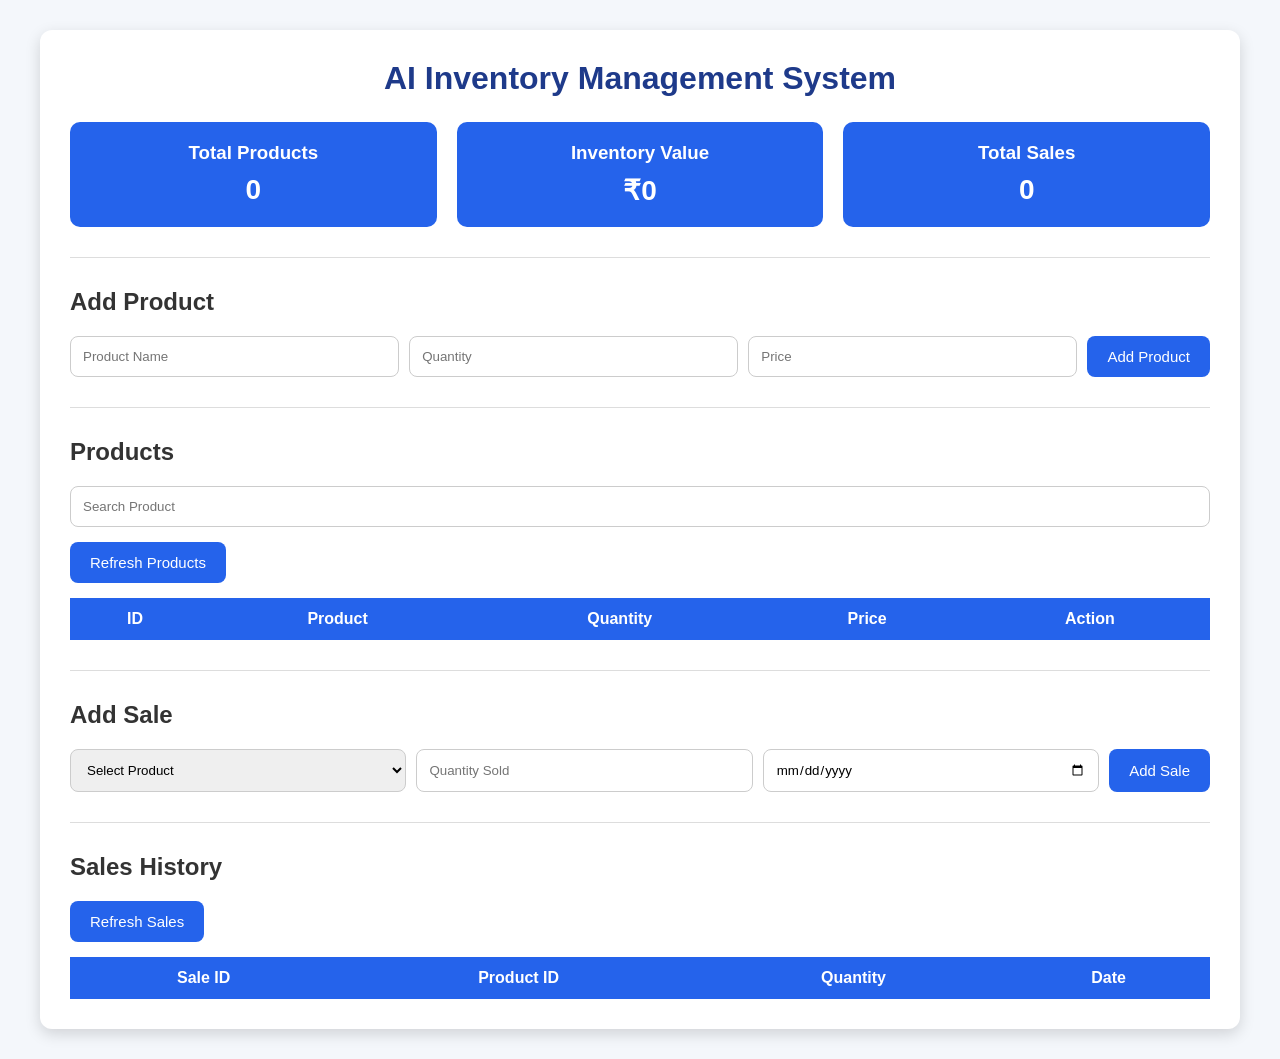
==== frontend/index.html @ f535dc20 "Version 1.0 - AI Inventory Management System" ====
<!DOCTYPE html>
<html lang="en">
<head>
    <meta charset="UTF-8">
    <meta name="viewport" content="width=device-width, initial-scale=1.0">
    <title>AI Inventory Management System</title>
    <link rel="stylesheet" href="style.css">
</head>
<body>

<div class="container">

<h1>AI Inventory Management System</h1>

<div class="dashboard">

<div class="card">
<h3>Total Products</h3>
<p id="totalProducts">0</p>
</div>

<div class="card">
<h3>Inventory Value</h3>
<p id="inventoryValue">₹0</p>
</div>

<div class="card">
<h3>Total Sales</h3>
<p id="totalSales">0</p>
</div>

</div>

<hr>

<h2>Add Product</h2>

<div class="form">

<input type="text" id="product_name" placeholder="Product Name">

<input type="number" id="quantity" placeholder="Quantity">

<input type="number" id="price" placeholder="Price">

<button onclick="addProduct()">Add Product</button>

</div>

<hr>

<h2>Products</h2>

<input
type="text"
id="searchProduct"
placeholder="Search Product"
onkeyup="searchProducts()">

<button onclick="loadProducts()">Refresh Products</button>

<table>

<thead>

<tr>

<th>ID</th>

<th>Product</th>

<th>Quantity</th>

<th>Price</th>

<th>Action</th>

</tr>

</thead>

<tbody id="productTable">

</tbody>

</table>

<hr>

<h2>Add Sale</h2>

<div class="form">

<select id="product_id">

<option value="">Select Product</option>

</select>

<input
type="number"
id="quantity_sold"
placeholder="Quantity Sold">

<input
type="date"
id="sale_date">

<button onclick="addSale()">

Add Sale

</button>

</div>

<hr>

<h2>Sales History</h2>

<button onclick="loadSales()">

Refresh Sales

</button>

<table>

<thead>

<tr>

<th>Sale ID</th>

<th>Product ID</th>

<th>Quantity</th>

<th>Date</th>

</tr>

</thead>

<tbody id="salesTable">

</tbody>

</table>

</div>

<script src="script.js"></script>

</body>
</html>
---- frontend/style.css ----
*{
    margin:0;
    padding:0;
    box-sizing:border-box;
    font-family:Arial, Helvetica, sans-serif;
}

body{

    background:#f4f7fb;

    padding:30px;

}

.container{

    max-width:1200px;

    margin:auto;

    background:white;

    padding:30px;

    border-radius:12px;

    box-shadow:0 5px 15px rgba(0,0,0,.15);

}

h1{

    text-align:center;

    color:#1e3a8a;

    margin-bottom:25px;

}

h2{

    margin:20px 0;

    color:#333;

}

.dashboard{

    display:flex;

    gap:20px;

    margin-bottom:25px;

}

.card{

    flex:1;

    background:#2563eb;

    color:white;

    padding:20px;

    border-radius:10px;

    text-align:center;

    transition:.3s;

}

.card:hover{

    transform:translateY(-5px);

}

.card h3{

    margin-bottom:10px;

}

.card p{

    font-size:28px;

    font-weight:bold;

}

.form{

    display:flex;

    gap:10px;

    flex-wrap:wrap;

    margin-bottom:20px;

}

input,
select{

    flex:1;

    min-width:180px;

    padding:12px;

    border:1px solid #ccc;

    border-radius:8px;

    outline:none;

}
button{

    background:#2563eb;

    color:white;

    border:none;

    padding:12px 20px;

    border-radius:8px;

    cursor:pointer;

    font-size:15px;

    transition:.3s;

}

button:hover{

    background:#1d4ed8;

    transform:scale(1.03);

}

table{

    width:100%;

    border-collapse:collapse;

    margin-top:15px;

    background:white;

}

th{

    background:#2563eb;

    color:white;

    padding:12px;

    text-align:center;

}

td{

    border:1px solid #ddd;

    padding:12px;

    text-align:center;

}

tr:nth-child(even){

    background:#f8fafc;

}

tr:hover{

    background:#e0ecff;

}

hr{

    margin:30px 0;

    border:0;

    border-top:1px solid #ddd;

}

#searchProduct{

    width:100%;

    margin-bottom:15px;

}

@media(max-width:768px){

    .dashboard{

        flex-direction:column;

    }

    .form{

        flex-direction:column;

    }

    input,
    select,
    button{

        width:100%;

    }

    .container{

        padding:20px;

    }

    h1{

        font-size:28px;

    }

}
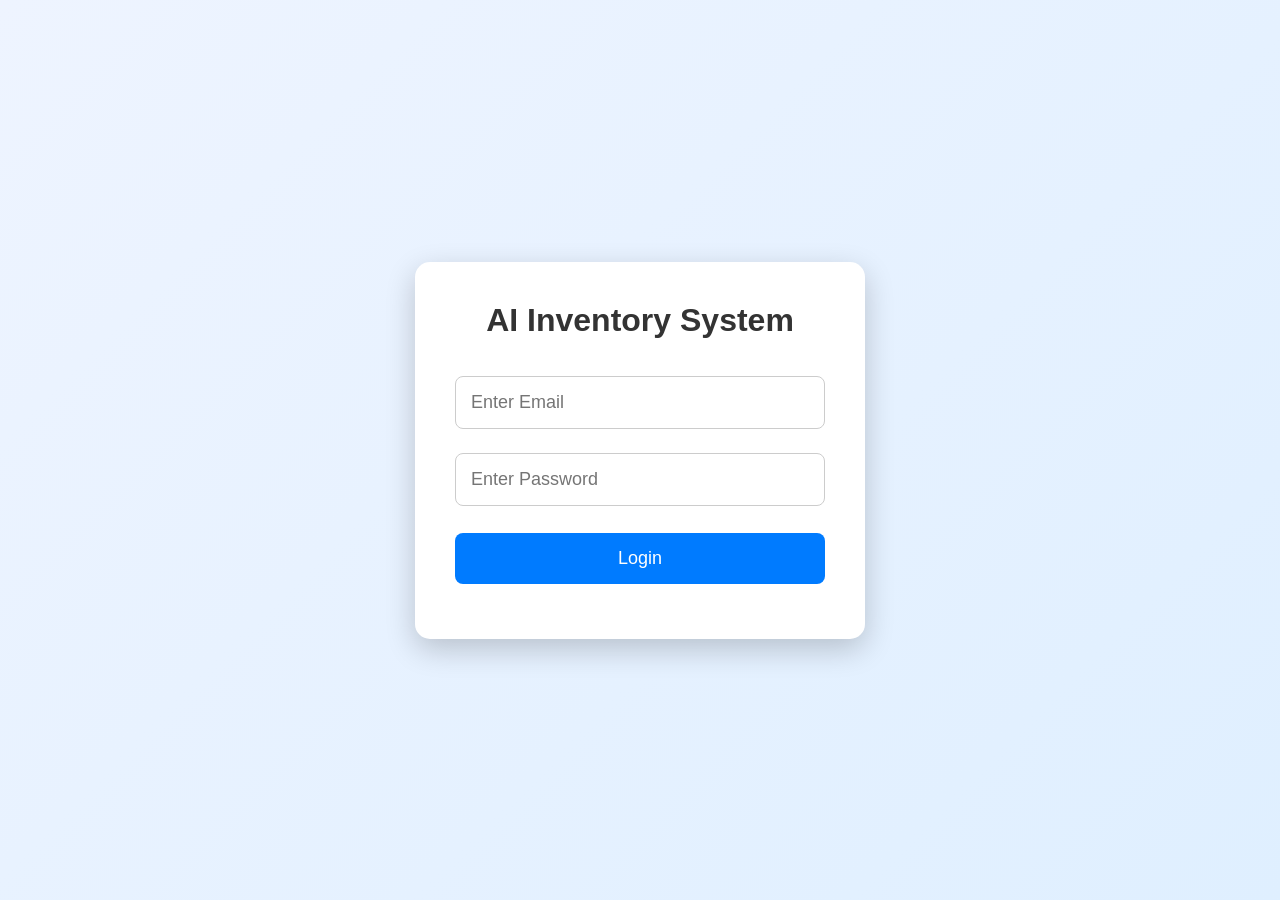
==== commit aebd12a1: "Completed AI Inventory Management System Phase 2" ====
--- a/frontend/index.html
+++ b/frontend/index.html
@@ -3,154 +3,37 @@
 <head>
     <meta charset="UTF-8">
     <meta name="viewport" content="width=device-width, initial-scale=1.0">
-    <title>AI Inventory Management System</title>
+    <title>AI Inventory Login</title>
+
     <link rel="stylesheet" href="style.css">
 </head>
 <body>
 
-<div class="container">
+    <div class="login-box">
 
-<h1>AI Inventory Management System</h1>
+        <h1>AI Inventory System</h1>
 
-<div class="dashboard">
+        <input
+            type="email"
+            id="email"
+            placeholder="Enter Email"
+        >
 
-<div class="card">
-<h3>Total Products</h3>
-<p id="totalProducts">0</p>
-</div>
+        <input
+            type="password"
+            id="password"
+            placeholder="Enter Password"
+        >
 
-<div class="card">
-<h3>Inventory Value</h3>
-<p id="inventoryValue">₹0</p>
-</div>
+        <button onclick="login()">
+            Login
+        </button>
 
-<div class="card">
-<h3>Total Sales</h3>
-<p id="totalSales">0</p>
-</div>
+        <p id="message"></p>
 
-</div>
+    </div>
 
-<hr>
-
-<h2>Add Product</h2>
-
-<div class="form">
-
-<input type="text" id="product_name" placeholder="Product Name">
-
-<input type="number" id="quantity" placeholder="Quantity">
-
-<input type="number" id="price" placeholder="Price">
-
-<button onclick="addProduct()">Add Product</button>
-
-</div>
-
-<hr>
-
-<h2>Products</h2>
-
-<input
-type="text"
-id="searchProduct"
-placeholder="Search Product"
-onkeyup="searchProducts()">
-
-<button onclick="loadProducts()">Refresh Products</button>
-
-<table>
-
-<thead>
-
-<tr>
-
-<th>ID</th>
-
-<th>Product</th>
-
-<th>Quantity</th>
-
-<th>Price</th>
-
-<th>Action</th>
-
-</tr>
-
-</thead>
-
-<tbody id="productTable">
-
-</tbody>
-
-</table>
-
-<hr>
-
-<h2>Add Sale</h2>
-
-<div class="form">
-
-<select id="product_id">
-
-<option value="">Select Product</option>
-
-</select>
-
-<input
-type="number"
-id="quantity_sold"
-placeholder="Quantity Sold">
-
-<input
-type="date"
-id="sale_date">
-
-<button onclick="addSale()">
-
-Add Sale
-
-</button>
-
-</div>
-
-<hr>
-
-<h2>Sales History</h2>
-
-<button onclick="loadSales()">
-
-Refresh Sales
-
-</button>
-
-<table>
-
-<thead>
-
-<tr>
-
-<th>Sale ID</th>
-
-<th>Product ID</th>
-
-<th>Quantity</th>
-
-<th>Date</th>
-
-</tr>
-
-</thead>
-
-<tbody id="salesTable">
-
-</tbody>
-
-</table>
-
-</div>
-
-<script src="script.js"></script>
+    <script src="script.js"></script>
 
 </body>
 </html>
--- a/frontend/style.css
+++ b/frontend/style.css
@@ -5,248 +5,282 @@
     font-family:Arial, Helvetica, sans-serif;
 }
 
+/* Login Page */
 body{
-
-    background:#f4f7fb;
-
+    width:100vw;
+    height:100vh;
+    display:flex;
+    justify-content:center;
+    align-items:center;
+    background:linear-gradient(
+    135deg,
+    #eef4ff,
+    #dfefff
+    );
+}
+.login-box{
+    width:450px;
+    padding:40px;
+    background:#fff;
+    border-radius:15px;
+    box-shadow:0 10px 30px rgba(0,0,0,0.2);
+    text-align:center;
+}
+
+.login-box h1{
+    font-size:32px;
+    margin-bottom:25px;
+    color:#333;
+}
+
+.login-box input{
+    width:100%;
+    padding:15px;
+    margin:12px 0;
+    border:1px solid #ccc;
+    border-radius:8px;
+    font-size:18px;
+}
+
+.login-box button{
+    width:100%;
+    padding:15px;
+    margin-top:15px;
+    background:#007bff;
+    color:white;
+    border:none;
+    border-radius:8px;
+    font-size:18px;
+    cursor:pointer;
+}
+
+.login-box button:hover{
+    background:#0056b3;
+}
+
+#message{
+    margin-top:15px;
+    color:red;
+    font-size:16px;
+}
+
+/* Dashboard Page */
+.dashboard-body{
+    display:block;
+    width:100%;
+    height:100%;
+    background:#f4f7fc;
+    overflow:auto;
+}
+
+.dashboard{
+    width:90%;
+    max-width:1200px;
+    margin:40px auto;
+    text-align:center;
+}
+
+.dashboard h1{
+    font-size:42px;
+    color:#222;
+    margin-bottom:40px;
+}
+
+.card-container{
+    display:flex;
+    justify-content:center;
+    gap:30px;
+    flex-wrap:wrap;
+}
+
+.card{
+    width:260px;
+    background:#fff;
+    border-radius:15px;
     padding:30px;
-
-}
-
-.container{
-
-    max-width:1200px;
-
-    margin:auto;
-
+    box-shadow:0 8px 20px rgba(0,0,0,0.15);
+}
+
+.card h2{
+    font-size:24px;
+    color:#444;
+    margin-bottom:15px;
+}
+
+.card p{
+    font-size:36px;
+    color:#007bff;
+    font-weight:bold;
+}
+
+.dashboard button{
+    margin-top:40px;
+    padding:14px 35px;
+    background:#007bff;
+    color:#fff;
+    border:none;
+    border-radius:8px;
+    font-size:18px;
+    cursor:pointer;
+}
+
+.dashboard button:hover{
+    background:#0056b3;
+}
+/* ==========================
+   Product Page
+========================== */
+
+.product-form{
+    width:100%;
+    display:flex;
+    justify-content:center;
+    align-items:center;
+    gap:15px;
+    margin:30px 0;
+    flex-wrap:wrap;
+}
+
+.product-form input{
+    width:220px;
+    padding:12px;
+    border:1px solid #ccc;
+    border-radius:8px;
+    font-size:16px;
+}
+
+.product-form button{
+    padding:12px 30px;
+    background:#007bff;
+    color:white;
+    border:none;
+    border-radius:8px;
+    cursor:pointer;
+    font-size:16px;
+}
+
+.product-form button:hover{
+    background:#0056b3;
+}
+
+table{
+    width:90%;
+    margin:30px auto;
+    border-collapse:collapse;
     background:white;
-
-    padding:30px;
-
     border-radius:12px;
-
-    box-shadow:0 5px 15px rgba(0,0,0,.15);
-
-}
-
-h1{
-
-    text-align:center;
-
-    color:#1e3a8a;
-
-    margin-bottom:25px;
-
-}
-
-h2{
-
-    margin:20px 0;
-
+    overflow:hidden;
+    box-shadow:0 8px 20px rgba(0,0,0,0.15);
+}
+
+table th{
+    background:#007bff;
+    color:white;
+    padding:15px;
+}
+
+table td{
+    padding:15px;
+    text-align:center;
+    border-bottom:1px solid #eee;
+}
+
+table tr:hover{
+    background:#f5f5f5;
+}
+
+.stock-alert{
+    width:90%;
+    margin:20px auto;
+    padding:15px;
+    border-radius:10px;
+    text-align:center;
+    font-size:18px;
+    font-weight:bold;
+    background:#fff3cd;
+    color:#856404;
+    border:2px solid #ffeeba;
+}
+
+.card-container{
+    display:flex;
+    flex-wrap:wrap;
+    justify-content:center;
+    gap:20px;
+    margin-top:30px;
+}
+
+.card{
+    width:230px;
+    padding:20px;
+    border-radius:15px;
+    background:#fff;
+    box-shadow:0 4px 15px rgba(0,0,0,0.1);
+    text-align:center;
+    transition:0.3s;
+}
+
+.card:hover{
+    transform:translateY(-8px);
+    box-shadow:0 10px 25px rgba(0,0,0,0.2);
+}
+
+.card h2{
+    font-size:20px;
+    color:#444;
+    margin-bottom:10px;
+}
+
+.card p{
+    font-size:28px;
+    font-weight:bold;
+    color:#1976d2;
+}
+
+button{
+
+    transition:0.3s;
+
+}
+
+button:hover{
+
+    transform:scale(1.05);
+
+}
+
+.pagination{
+    margin:30px 0;
+    display:flex;
+    justify-content:center;
+    align-items:center;
+    gap:20px;
+}
+
+.pagination span{
+    font-size:20px;
+    font-weight:bold;
+}
+
+.product-form{
+    display:flex;
+    justify-content:center;
+    align-items:center;
+    gap:15px;
+    flex-wrap:wrap;
+    margin:25px 0;
+}
+
+.product-form label{
+    font-size:18px;
+    font-weight:bold;
     color:#333;
-
-}
-
-.dashboard{
-
-    display:flex;
-
-    gap:20px;
-
-    margin-bottom:25px;
-
-}
-
-.card{
-
-    flex:1;
-
-    background:#2563eb;
-
-    color:white;
-
-    padding:20px;
-
-    border-radius:10px;
-
-    text-align:center;
-
-    transition:.3s;
-
-}
-
-.card:hover{
-
-    transform:translateY(-5px);
-
-}
-
-.card h3{
-
-    margin-bottom:10px;
-
-}
-
-.card p{
-
-    font-size:28px;
-
-    font-weight:bold;
-
-}
-
-.form{
-
-    display:flex;
-
-    gap:10px;
-
-    flex-wrap:wrap;
-
-    margin-bottom:20px;
-
-}
-
-input,
-select{
-
-    flex:1;
-
-    min-width:180px;
-
-    padding:12px;
-
+}
+
+.product-form select,
+.product-form input{
+    padding:10px;
+    border-radius:8px;
     border:1px solid #ccc;
-
-    border-radius:8px;
-
-    outline:none;
-
-}
-button{
-
-    background:#2563eb;
-
-    color:white;
-
-    border:none;
-
-    padding:12px 20px;
-
-    border-radius:8px;
-
-    cursor:pointer;
-
-    font-size:15px;
-
-    transition:.3s;
-
-}
-
-button:hover{
-
-    background:#1d4ed8;
-
-    transform:scale(1.03);
-
-}
-
-table{
-
-    width:100%;
-
-    border-collapse:collapse;
-
-    margin-top:15px;
-
-    background:white;
-
-}
-
-th{
-
-    background:#2563eb;
-
-    color:white;
-
-    padding:12px;
-
-    text-align:center;
-
-}
-
-td{
-
-    border:1px solid #ddd;
-
-    padding:12px;
-
-    text-align:center;
-
-}
-
-tr:nth-child(even){
-
-    background:#f8fafc;
-
-}
-
-tr:hover{
-
-    background:#e0ecff;
-
-}
-
-hr{
-
-    margin:30px 0;
-
-    border:0;
-
-    border-top:1px solid #ddd;
-
-}
-
-#searchProduct{
-
-    width:100%;
-
-    margin-bottom:15px;
-
-}
-
-@media(max-width:768px){
-
-    .dashboard{
-
-        flex-direction:column;
-
-    }
-
-    .form{
-
-        flex-direction:column;
-
-    }
-
-    input,
-    select,
-    button{
-
-        width:100%;
-
-    }
-
-    .container{
-
-        padding:20px;
-
-    }
-
-    h1{
-
-        font-size:28px;
-
-    }
-
+    font-size:16px;
 }
